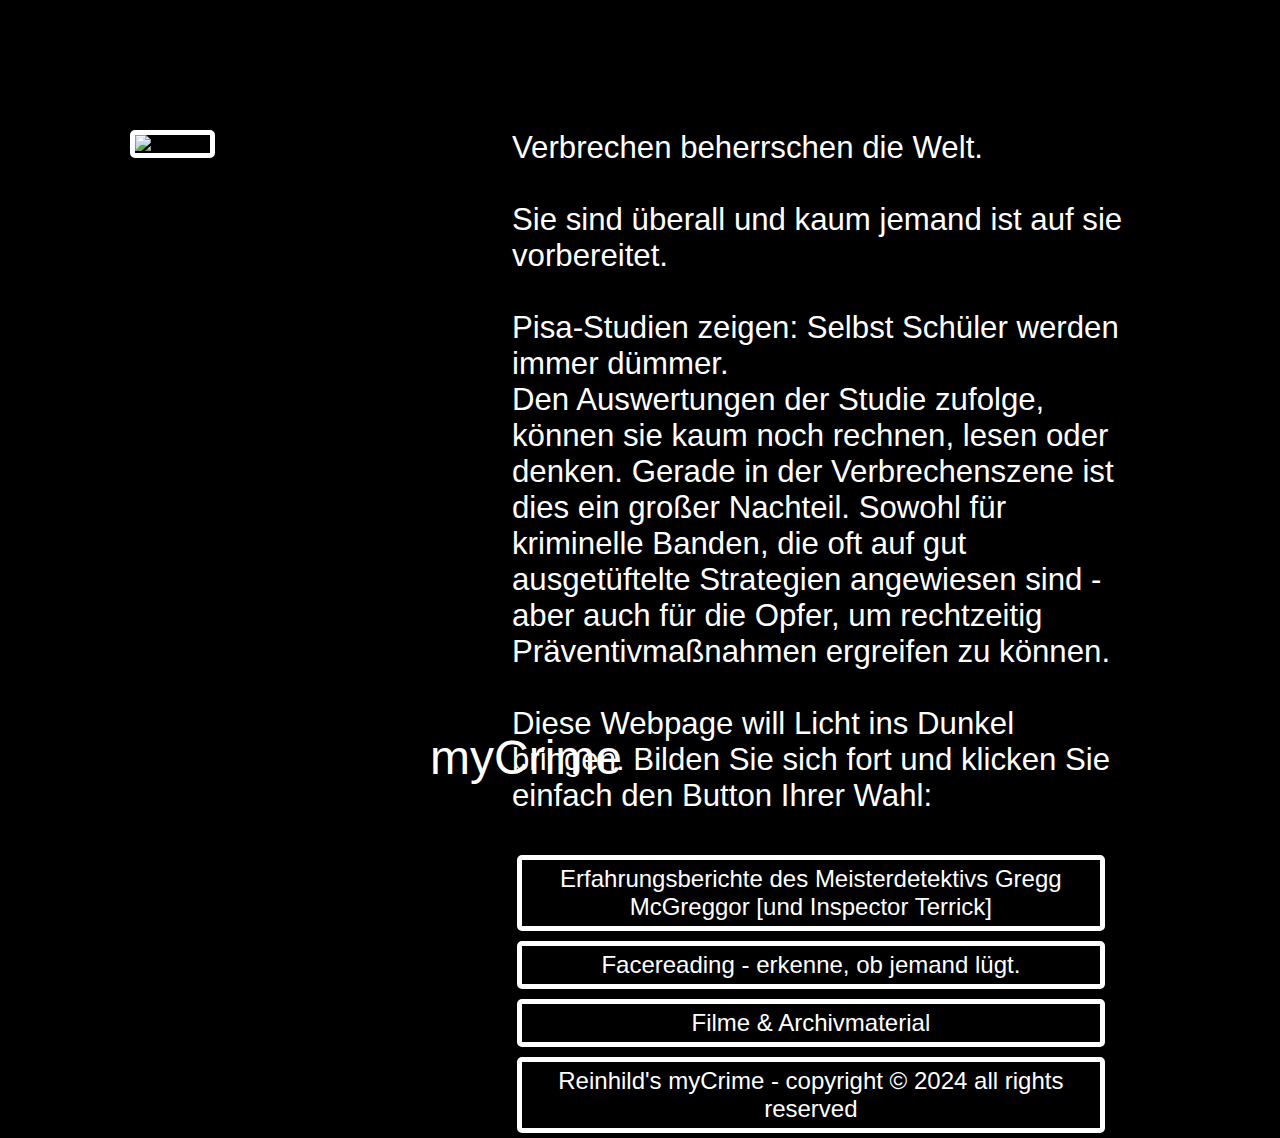
==== index.html @ da689acb "first commit" ====
<!DOCTYPE html>
<html lang="en">
  <head>
    <meta charset="UTF-8" />
    <meta name="viewport" content="width=device-width, initial-scale=1.0" />
    <link rel="stylesheet" href="style.css" />
    <title>Welcome to myCrime!</title>
  </head>
  <body>
    <section class="half">
      <div class="container">
        <img
          id="frontImg"
          src="https://cdn.pixabay.com/photo/2024/02/01/23/57/noir-8546990_960_720.png"
          alt="frontImg"
        />
        <div class="myCrime">myCrime</div>
      </div>
      <div class="container2">
        <div class="intro">
          <p>
            Verbrechen beherrschen die Welt. <br /><br />Sie sind überall und
            kaum jemand ist auf sie vorbereitet. <br /><br />
            Pisa-Studien zeigen: Selbst Schüler werden immer dümmer.<br />
            Den Auswertungen der Studie zufolge, können sie kaum noch rechnen,
            lesen oder denken. Gerade in der Verbrechenszene ist dies ein großer
            Nachteil. Sowohl für kriminelle Banden, die oft auf gut
            ausgetüftelte Strategien angewiesen sind - aber auch für die Opfer,
            um rechtzeitig Präventivmaßnahmen ergreifen zu können. <br /><br />
            Diese Webpage will Licht ins Dunkel bringen. Bilden Sie sich fort
            und klicken Sie einfach den Button Ihrer Wahl:
          </p>
          <br />
          <button onclick="window.location.href='detektiv.html'">
            Erfahrungsberichte des Meisterdetektivs Gregg McGreggor [und
            Inspector Terrick]</button
          ><br />
          <button onclick="window.location.href='facereading.html'">
            Facereading - erkenne, ob jemand lügt.</button
          ><br />

          <button onclick="window.location.href='films.html'">
            Filme & Archivmaterial
          </button>
          <button id="copyright" onclick="change()">
            Reinhild's myCrime - copyright &copy; 2024 all rights reserved
          </button>
          <br />
        </div>
      </div>
    </section>
    <script src="main.js"></script>
  </body>
</html>
---- style.css ----
* {
  margin: 0;
  padding: 0;
  box-sizing: border-box;
}
body {
  background-color: black;
  font-family: "Gill Sans", "Gill Sans MT", Calibri, "Trebuchet MS", sans-serif;
}
.half {
  display: grid;
  grid-template-columns: 2fr 4fr;
}
.container {
  margin: 5rem;
  height: calc(100% - 5rem);
  width: calc(100% - 5rem);
  position: relative;
}
.container2 {
  color: white;
  margin: 5rem;
  margin-left: 10%;
  height: calc(100% - 5rem);
  width: calc(100% - 5rem);
  position: relative;
}

#frontImg {
  border: 5px solid white;
  border-radius: 5px;
  position: absolute;
  top: 50px;
  left: 50px;
}
.myCrime {
  color: white;

  font-size: 3rem;
  position: absolute;
  top: 650px;
  left: 350px;
}
.intro {
  font-size: 1.95rem;
  position: absolute;
  top: 50px;
  width: 80%;
}
button {
  margin: 5px;
  padding: 5px;
  font-size: 1.5rem;
  background-color: black;
  color: white;
  border: 5px solid white;
  border-radius: 5px;
  width: 95%;
}
button:hover {
  background-color: #cb2424;
  cursor: pointer;
}
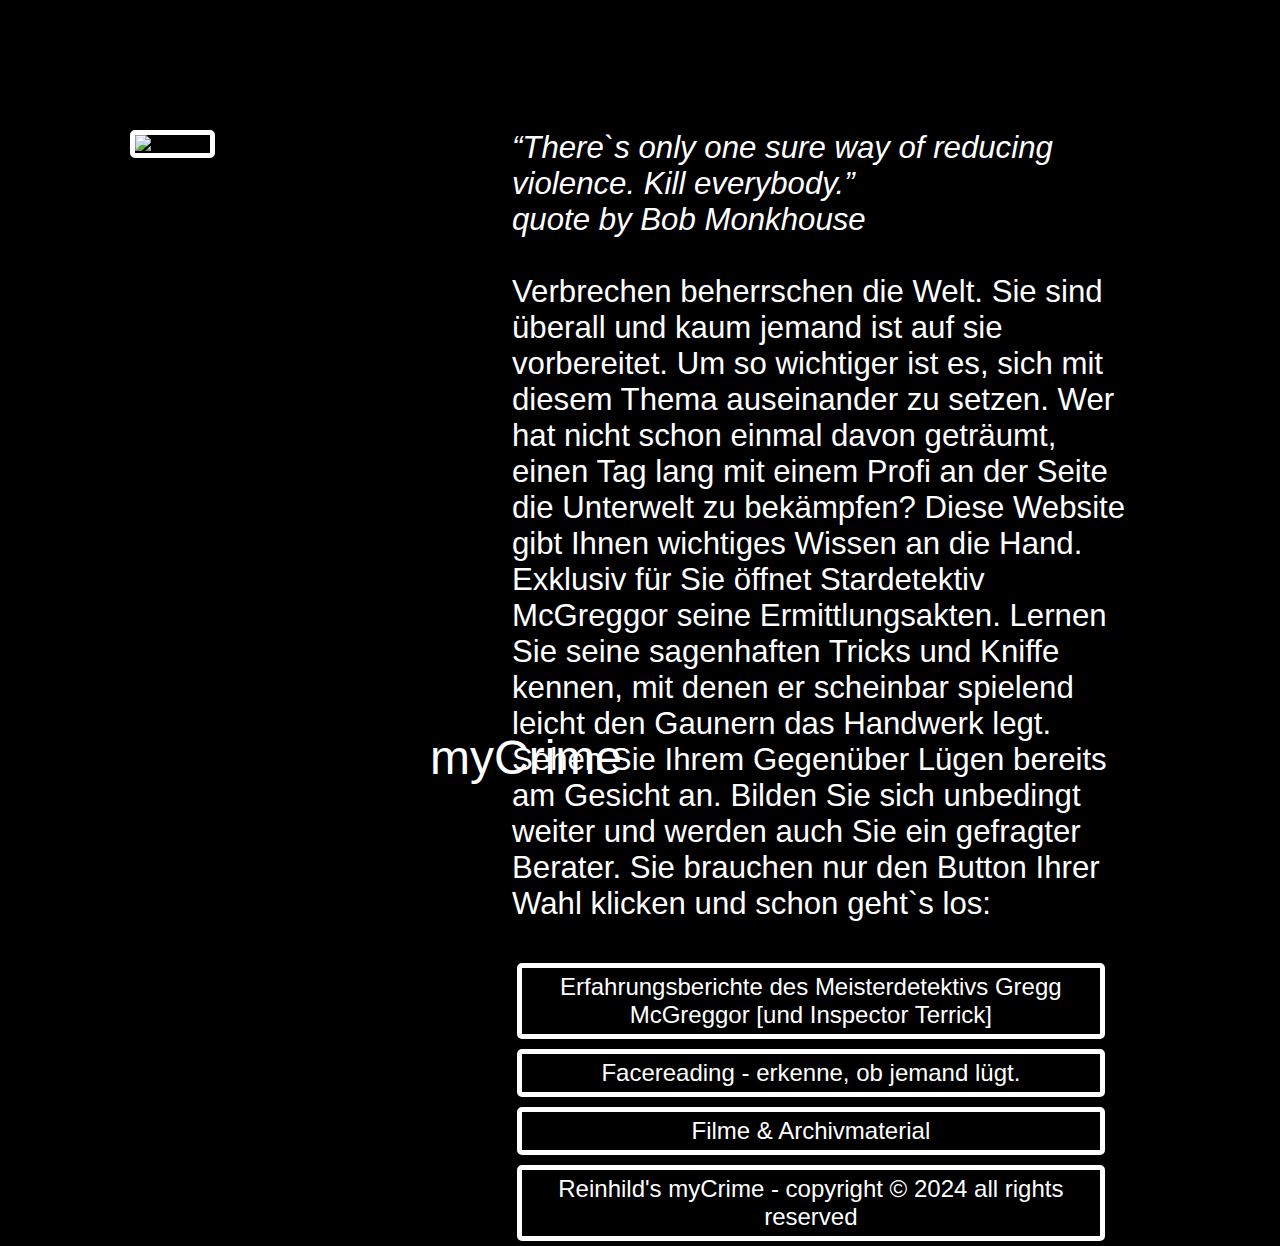
==== commit 51d5213f: "change of text passages" ====
--- a/index.html
+++ b/index.html
@@ -1,54 +1,61 @@
-<!DOCTYPE html>
-<html lang="en">
-  <head>
-    <meta charset="UTF-8" />
-    <meta name="viewport" content="width=device-width, initial-scale=1.0" />
-    <link rel="stylesheet" href="style.css" />
-    <title>Welcome to myCrime!</title>
-  </head>
-  <body>
-    <section class="half">
-      <div class="container">
-        <img
-          id="frontImg"
-          src="https://cdn.pixabay.com/photo/2024/02/01/23/57/noir-8546990_960_720.png"
-          alt="frontImg"
-        />
-        <div class="myCrime">myCrime</div>
-      </div>
-      <div class="container2">
-        <div class="intro">
-          <p>
-            Verbrechen beherrschen die Welt. <br /><br />Sie sind überall und
-            kaum jemand ist auf sie vorbereitet. <br /><br />
-            Pisa-Studien zeigen: Selbst Schüler werden immer dümmer.<br />
-            Den Auswertungen der Studie zufolge, können sie kaum noch rechnen,
-            lesen oder denken. Gerade in der Verbrechenszene ist dies ein großer
-            Nachteil. Sowohl für kriminelle Banden, die oft auf gut
-            ausgetüftelte Strategien angewiesen sind - aber auch für die Opfer,
-            um rechtzeitig Präventivmaßnahmen ergreifen zu können. <br /><br />
-            Diese Webpage will Licht ins Dunkel bringen. Bilden Sie sich fort
-            und klicken Sie einfach den Button Ihrer Wahl:
-          </p>
-          <br />
-          <button onclick="window.location.href='detektiv.html'">
-            Erfahrungsberichte des Meisterdetektivs Gregg McGreggor [und
-            Inspector Terrick]</button
-          ><br />
-          <button onclick="window.location.href='facereading.html'">
-            Facereading - erkenne, ob jemand lügt.</button
-          ><br />
-
-          <button onclick="window.location.href='films.html'">
-            Filme & Archivmaterial
-          </button>
-          <button id="copyright" onclick="change()">
-            Reinhild's myCrime - copyright &copy; 2024 all rights reserved
-          </button>
-          <br />
-        </div>
-      </div>
-    </section>
-    <script src="main.js"></script>
-  </body>
-</html>
+<!DOCTYPE html>
+<html lang="en">
+  <head>
+    <meta charset="UTF-8" />
+    <meta name="viewport" content="width=device-width, initial-scale=1.0" />
+    <link rel="stylesheet" href="style.css" />
+    <title>Welcome to myCrime!</title>
+  </head>
+  <body>
+    <section class="half">
+      <div class="container">
+        <img
+          id="frontImg"
+          src="https://cdn.pixabay.com/photo/2024/02/01/23/57/noir-8546990_960_720.png"
+          alt="frontImg"
+        />
+        <div class="myCrime">myCrime</div>
+      </div>
+      <div class="container2">
+        <div class="intro">
+          <p>
+            <em
+              >“There`s only one sure way of reducing violence. Kill
+              everybody.”<br />
+              quote by Bob Monkhouse</em
+            ><br /><br />
+            Verbrechen beherrschen die Welt. Sie sind überall und kaum jemand
+            ist auf sie vorbereitet. Um so wichtiger ist es, sich mit diesem
+            Thema auseinander zu setzen. Wer hat nicht schon einmal davon
+            geträumt, einen Tag lang mit einem Profi an der Seite die Unterwelt
+            zu bekämpfen? Diese Website gibt Ihnen wichtiges Wissen an die Hand.
+            Exklusiv für Sie öffnet Stardetektiv McGreggor seine
+            Ermittlungsakten. Lernen Sie seine sagenhaften Tricks und Kniffe
+            kennen, mit denen er scheinbar spielend leicht den Gaunern das
+            Handwerk legt. Sehen Sie Ihrem Gegenüber Lügen bereits am Gesicht
+            an. Bilden Sie sich unbedingt weiter und werden auch Sie ein
+            gefragter Berater. Sie brauchen nur den Button Ihrer Wahl klicken
+            und schon geht`s los:
+          </p>
+          <br />
+          <button onclick="window.location.href='detektiv.html'">
+            Erfahrungsberichte des Meisterdetektivs Gregg McGreggor [und
+            Inspector Terrick]</button
+          ><br />
+          <button onclick="window.location.href='facereading.html'">
+            Facereading - erkenne, ob jemand lügt.</button
+          ><br />
+
+          <button onclick="window.location.href='films.html'">
+            Filme & Archivmaterial
+          </button>
+          <button id="copyright" onclick="change()">
+            Reinhild's myCrime - copyright &copy; 2024 all rights reserved
+          </button>
+          <br />
+        </div>
+      </div>
+    </section>
+    <script src="main.js"></script>
+  </body>
+</html>
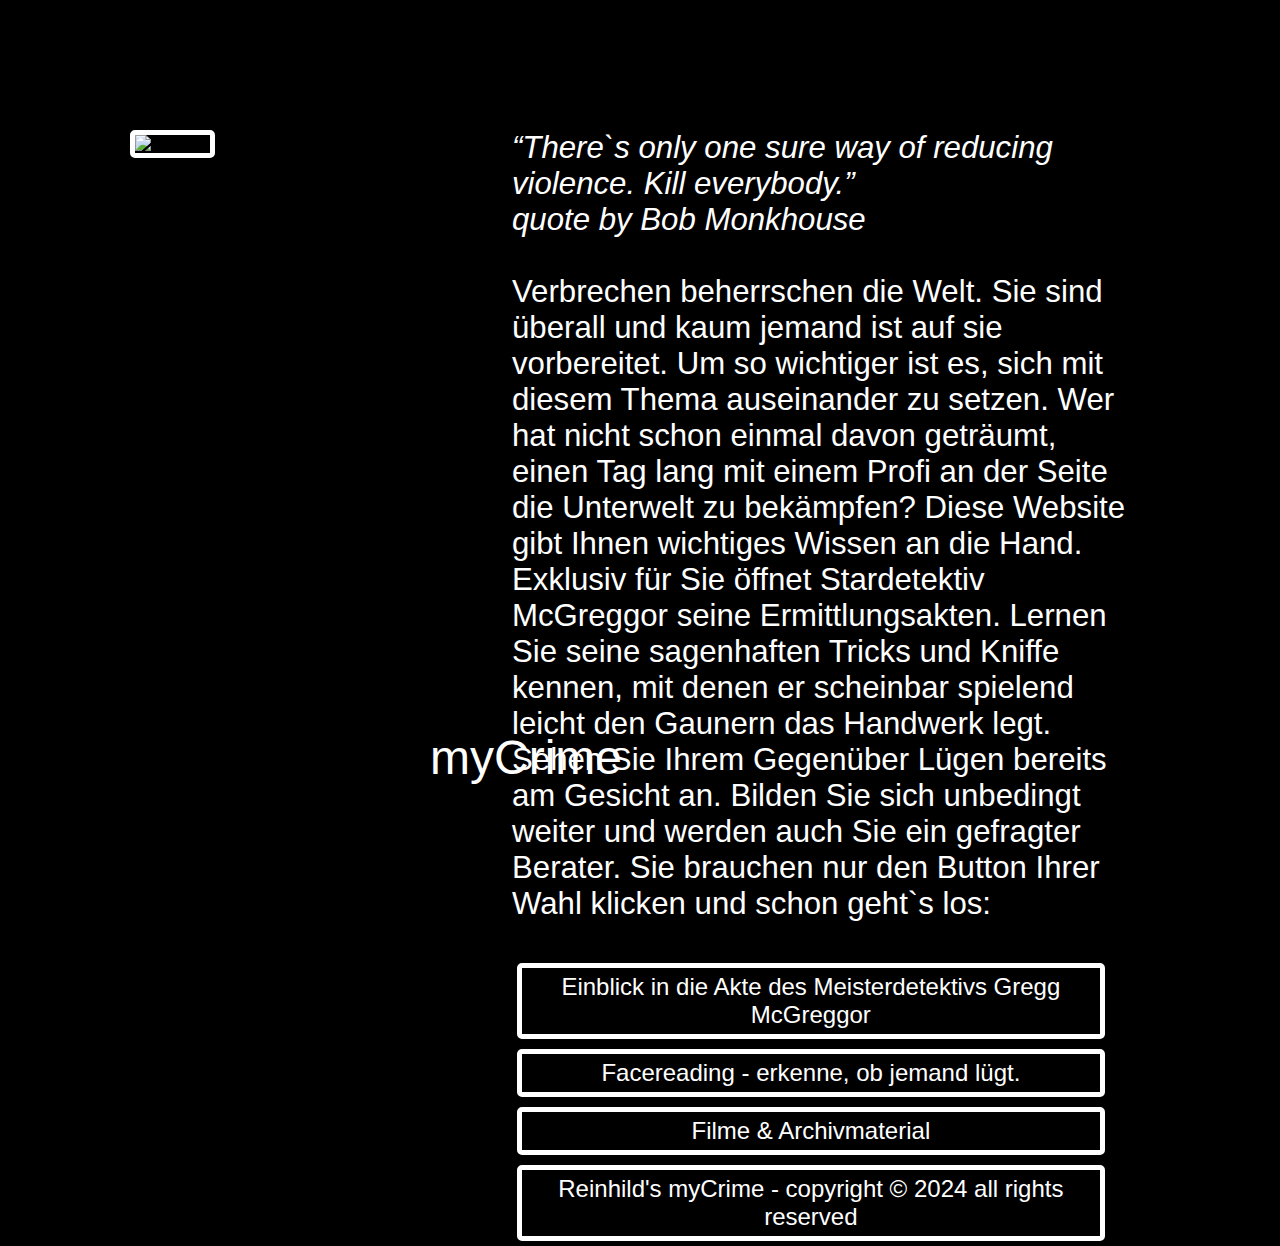
==== commit f304dfd2: "button renamed" ====
--- a/index.html
+++ b/index.html
@@ -39,8 +39,7 @@
           </p>
           <br />
           <button onclick="window.location.href='detektiv.html'">
-            Erfahrungsberichte des Meisterdetektivs Gregg McGreggor [und
-            Inspector Terrick]</button
+            Einblick in die Akte des Meisterdetektivs Gregg McGreggor</button
           ><br />
           <button onclick="window.location.href='facereading.html'">
             Facereading - erkenne, ob jemand lügt.</button
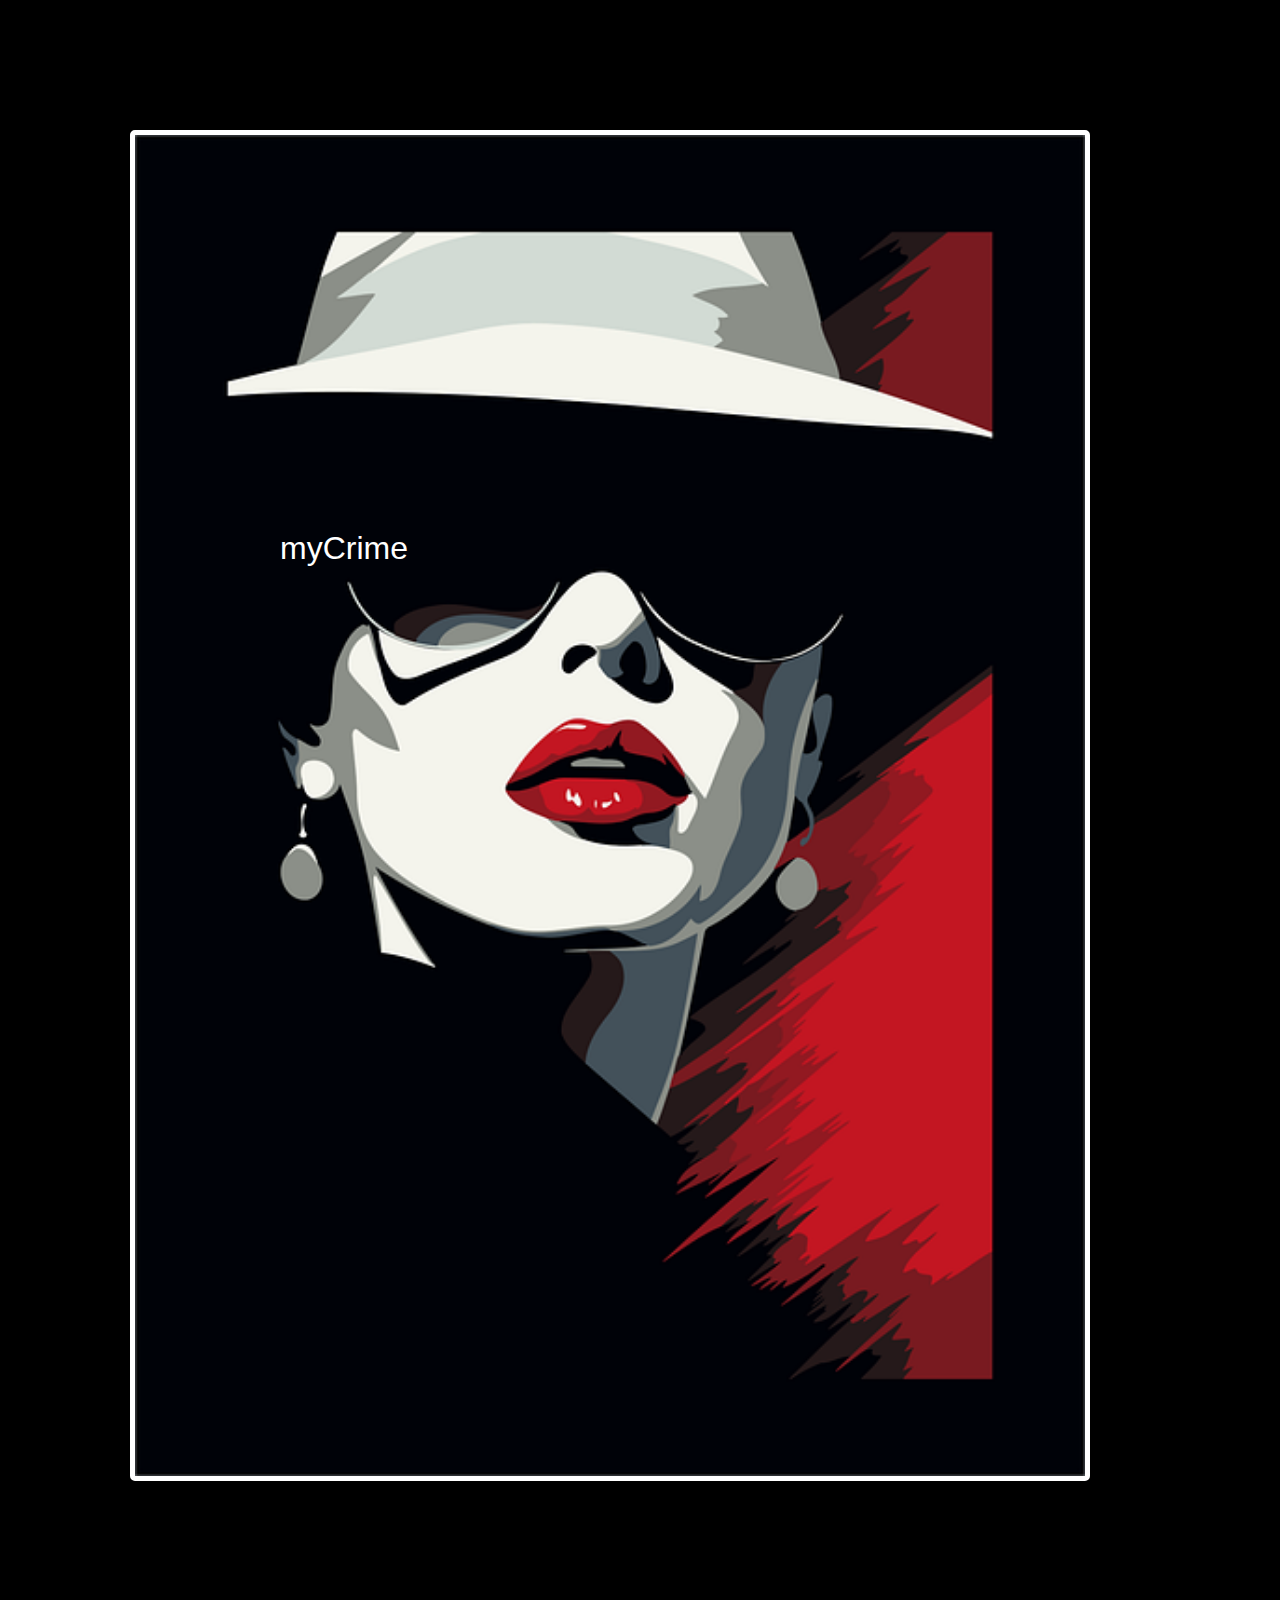
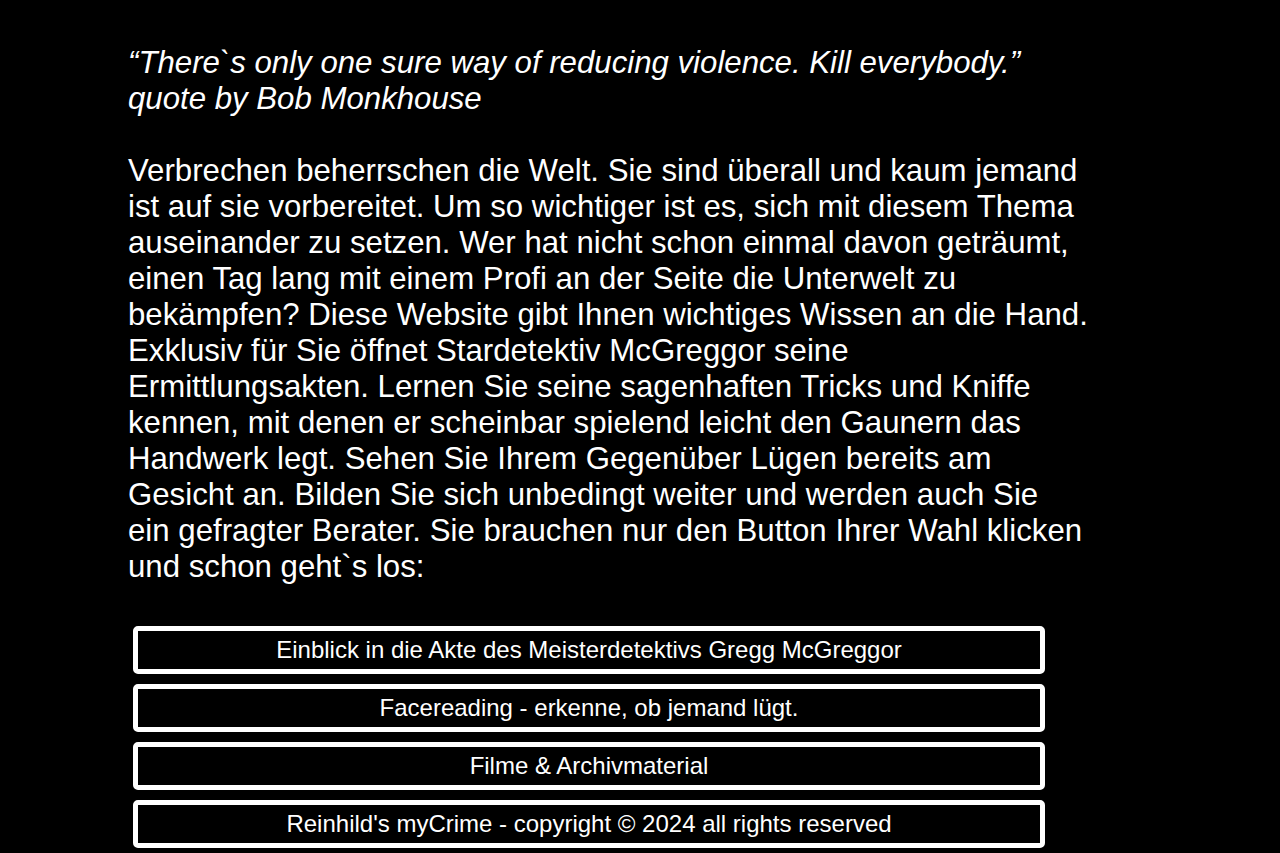
==== commit af3b43cd: "image uploaded" ====
--- a/index.html
+++ b/index.html
@@ -9,11 +9,7 @@
   <body>
     <section class="half">
       <div class="container">
-        <img
-          id="frontImg"
-          src="https://cdn.pixabay.com/photo/2024/02/01/23/57/noir-8546990_960_720.png"
-          alt="frontImg"
-        />
+        <img id="frontImg" src="redlip.png" alt="frontImg" />
         <div class="myCrime">myCrime</div>
       </div>
       <div class="container2">
--- a/style.css
+++ b/style.css
@@ -1,63 +1,85 @@
-* {
-  margin: 0;
-  padding: 0;
-  box-sizing: border-box;
-}
-body {
-  background-color: black;
-  font-family: "Gill Sans", "Gill Sans MT", Calibri, "Trebuchet MS", sans-serif;
-}
-.half {
-  display: grid;
-  grid-template-columns: 2fr 4fr;
-}
-.container {
-  margin: 5rem;
-  height: calc(100% - 5rem);
-  width: calc(100% - 5rem);
-  position: relative;
-}
-.container2 {
-  color: white;
-  margin: 5rem;
-  margin-left: 10%;
-  height: calc(100% - 5rem);
-  width: calc(100% - 5rem);
-  position: relative;
-}
-
-#frontImg {
-  border: 5px solid white;
-  border-radius: 5px;
-  position: absolute;
-  top: 50px;
-  left: 50px;
-}
-.myCrime {
-  color: white;
-
-  font-size: 3rem;
-  position: absolute;
-  top: 650px;
-  left: 350px;
-}
-.intro {
-  font-size: 1.95rem;
-  position: absolute;
-  top: 50px;
-  width: 80%;
-}
-button {
-  margin: 5px;
-  padding: 5px;
-  font-size: 1.5rem;
-  background-color: black;
-  color: white;
-  border: 5px solid white;
-  border-radius: 5px;
-  width: 95%;
-}
-button:hover {
-  background-color: #cb2424;
-  cursor: pointer;
-}
+* {
+  margin: 0;
+  padding: 0;
+  box-sizing: border-box;
+}
+body {
+  background-color: black;
+  font-family: "Gill Sans", "Gill Sans MT", Calibri, "Trebuchet MS", sans-serif;
+}
+.half {
+  display: grid;
+  grid-template-columns: 2fr 4fr;
+}
+.container {
+  margin: 5rem;
+  height: calc(100% - 5rem);
+  width: calc(100% - 5rem);
+  position: relative;
+}
+.container2 {
+  color: white;
+  margin: 5rem;
+  margin-left: 10%;
+  height: calc(100% - 5rem);
+  width: calc(100% - 5rem);
+  position: relative;
+}
+
+#frontImg {
+  border: 5px solid white;
+  border-radius: 5px;
+  position: absolute;
+  top: 50px;
+  left: 50px;
+}
+.myCrime {
+  color: white;
+
+  font-size: 3rem;
+  position: absolute;
+  top: 650px;
+  left: 350px;
+}
+.intro {
+  font-size: 1.95rem;
+  position: absolute;
+  top: 50px;
+  width: 80%;
+}
+button {
+  margin: 5px;
+  padding: 5px;
+  font-size: 1.5rem;
+  background-color: black;
+  color: white;
+  border: 5px solid white;
+  border-radius: 5px;
+  width: 95%;
+}
+button:hover {
+  background-color: #cb2424;
+  cursor: pointer;
+}
+
+@media screen and (max-width: 1600px) {
+  .half {
+    /*grid-template-columns: 1fr;*/
+    display: flex;
+    flex-direction: column;
+  }
+  #frontImg {
+    border: 5px solid white;
+    border-radius: 5px;
+    position: relative;
+    width: 80%;
+  }
+  .myCrime {
+    color: white;
+
+    font-size: 2rem;
+    position: absolute;
+    top: 450px;
+    left: 200px;
+  }
+}
